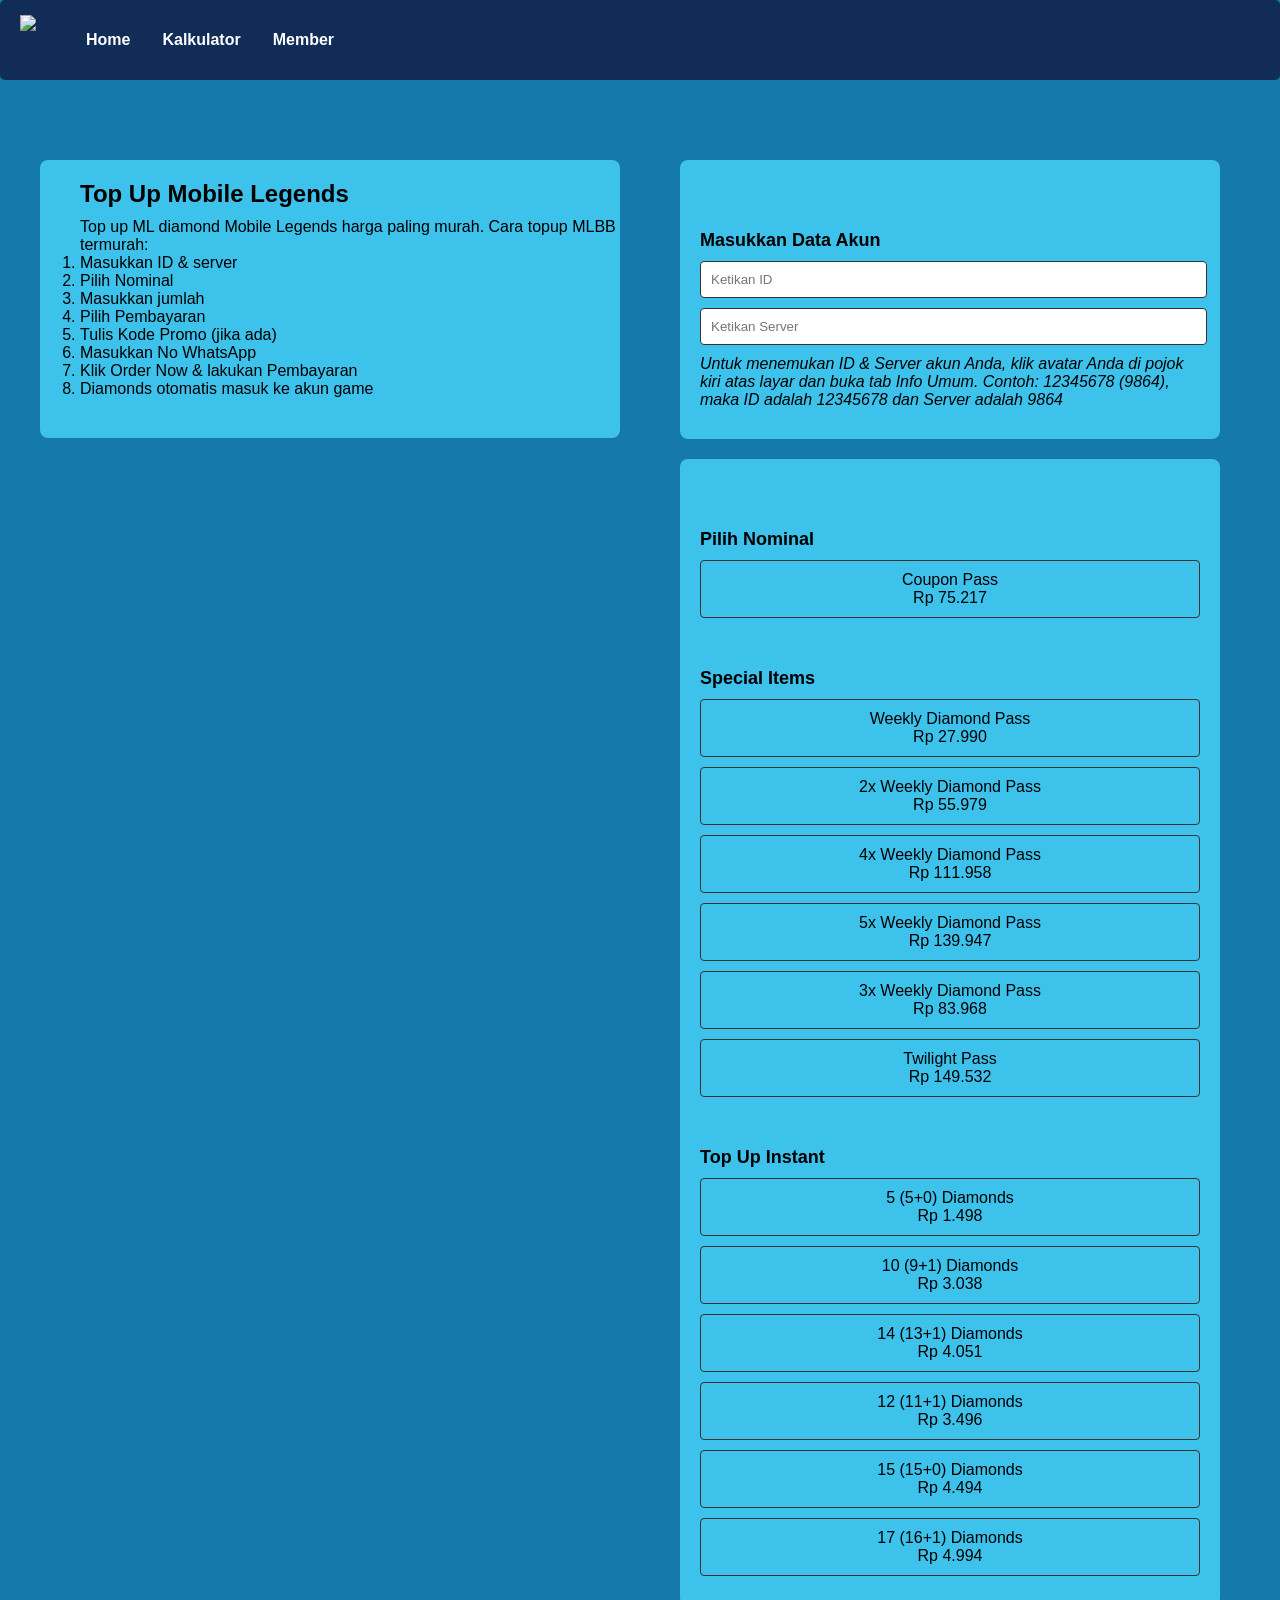
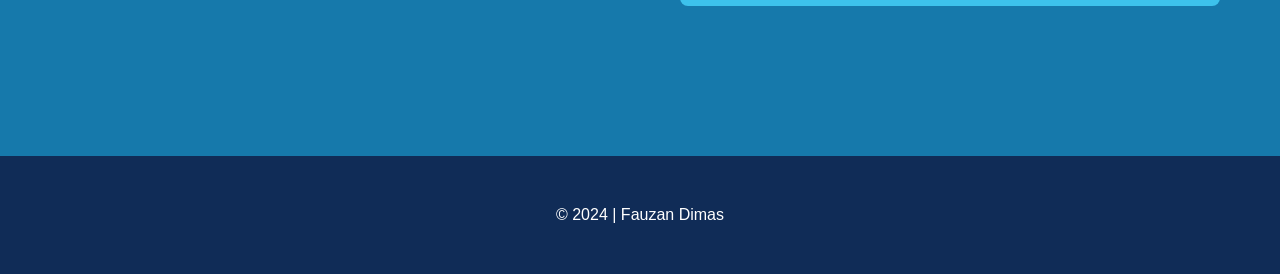
==== WebFauzan/hargadiamond.html @ caa55f31 "Add files via upload" ====
<!DOCTYPE html>
<html lang="en">
<head>
    <meta charset="UTF-8">
    <meta name="viewport" content="width=device-width, initial-scale=1.0">
    <title>List Harga Diamond</title>
    <link rel="stylesheet" href="style.css">
    <link rel="stylesheet" href="harga.css">
</head>
<body>
    <nav>
        <div class="wrapper">
            <div class="logo"><img src="https://www.transparentpng.com/download/diamond/O3UOts-diamond-best-png.png"></div>
            <div class="menu">
                <ul>
                    <li><a href="home.html" class="tbl-biru">Home</a></li>
                    <li><a href="kalkulator.html" class="tbl-biru">Kalkulator</a></li>
                    <li><a href="member.php" class="tbl-biru">Member</a></li>
                </ul>
            </div>
        </div>
    </nav>
    <div class="container">
        <div class="left-side">
            <h1>Top Up Mobile Legends</h1>
            <div class="description">
                <p>Top up ML diamond Mobile Legends harga paling murah. Cara topup MLBB termurah:</p>
                <ol>
                    <li>Masukkan ID & server</li>
                    <li>Pilih Nominal</li>
                    <li>Masukkan jumlah</li>
                    <li>Pilih Pembayaran</li>
                    <li>Tulis Kode Promo (jika ada)</li>
                    <li>Masukkan No WhatsApp</li>
                    <li>Klik Order Now & lakukan Pembayaran</li>
                    <li>Diamonds otomatis masuk ke akun game</li>
                </ol>
            </div>
        </div>
        <div class="right-side">
            <div class="data-akun">
                <h2>Masukkan Data Akun</h2>
                <input type="text" placeholder="Ketikan ID" name="ID">
                <input type="text" placeholder="Ketikan Server" name="server">
                <p>Untuk menemukan ID & Server akun Anda, klik avatar Anda di pojok kiri atas layar dan buka tab Info Umum. Contoh: 12345678 (9864), maka ID adalah 12345678 dan Server adalah 9864</p>
            </div>
            <div class="nominal">
                <h2>Pilih Nominal</h2>
                <div class="item">
                    <div class="title">Coupon Pass</div>
                    <div class="price">Rp 75.217</div>
                </div>
                <h2>Special Items</h2>
                <div class="item">
                    <div class="title">Weekly Diamond Pass</div>
                    <div class="price">Rp 27.990</div>                    
                </div>
                <div class="item">
                    <div class="title">2x Weekly Diamond Pass</div>
                    <div class="price">Rp 55.979</div>                    
                </div>
                <div class="item">
                    <div class="title">4x Weekly Diamond Pass</div>
                    <div class="price">Rp 111.958</div>                    
                </div>
                <div class="item">
                    <div class="title">5x Weekly Diamond Pass</div>
                    <div class="price">Rp 139.947</div>                    
                </div>
                <div class="item">
                    <div class="title">3x Weekly Diamond Pass</div>
                    <div class="price">Rp 83.968</div>                    
                </div>
                <div class="item">
                    <div class="title">Twilight Pass</div>
                    <div class="price">Rp 149.532</div>                    
                </div>
                <h2>Top Up Instant</h2>
                <div class="item">
                    <div class="title">5 (5+0) Diamonds</div>
                    <div class="price">Rp 1.498</div>                    
                </div>
                <div class="item">
                    <div class="title">10 (9+1) Diamonds</div>
                    <div class="price">Rp 3.038</div>                    
                </div>
                <div class="item">
                    <div class="title">14 (13+1) Diamonds</div>
                    <div class="price">Rp 4.051</div>                    
                </div>
                <div class="item">
                    <div class="title">12 (11+1) Diamonds</div>
                    <div class="price">Rp 3.496</div>
                </div>
                <div class="item">
                    <div class="title">15 (15+0) Diamonds</div>
                    <div class="price">Rp 4.494</div>                    
                </div>
                <div class="item">
                    <div class="title">17 (16+1) Diamonds</div>
                    <div class="price">Rp 4.994</div>
                </div>
            </div>
        </div>
    </div>
    <footer>
        <div class="footer">
            <p>© 2024 | Fauzan Dimas</p>
        </div>
    </footer>
</body>
</html>
---- WebFauzan/style.css ----
* {
    text-decoration: none;
    margin: 0px;
    padding: 0px;
}

body {
    margin: 0px;
    padding: 0px;
    font-family: 'Open Sans', sans-serif;
    background-color: #1679AB;
}

.wrapper {
    width: 100%;
    margin: auto;
    position: relative;
}

.logo img{
    float: left;
    width: 50px;
    margin-top: 15px;
    margin-bottom: 15px;
    margin-left: 20px;
}

.menu {
    float: center;
}

nav {
    width: 100%;
    margin: auto;
    display: flex;
    line-height: 80px;
    position: sticky;
    position: -webkit-sticky;
    top: 0;
    background: #102C57;
    border-radius: 5px;
    margin-bottom: 50px;
}
nav ul {
    list-style-type: none;
    margin: 0;
    padding: 0;
    overflow: hidden;
}

nav ul li {
    float: left;
}

nav ul li a {
    color: white;
    font-weight: bold;
    text-align: center;
    padding: 0px 16px 0px 16px;
    text-decoration: none;
}

h2{
    margin-top: 50px;
}

a.tbl-biru:hover{
    background-color: #1679AB;
    border-radius: 20px;
    padding-top: 10px;
    padding-bottom: 10px;
}

.footer {
    margin-top: 100px;
    width: 100%;
    padding-top: 50px;
    background-color: #102C57;
    padding-bottom: 50px;
}

.footer p {
    color: white;
    text-align: center;
}
---- WebFauzan/harga.css ----
.container {
    display: flex;
    justify-content: space-between;
    padding: 10px 40px 10px 40px;
}

.left-side {
    width: 45%;
    padding: 20px 0px 20px 40px;
    background-color: #3DC2EC;
    border-radius: 8px;
    height: fit-content;
    margin-top: 20px;
}

.right-side {
    width: 45%;
    padding: 20px;
}

h1 {
    font-size: 24px;
    margin-bottom: 10px;
}

.description {
    margin-bottom: 20px;
}

.data-akun {
    background-color: #3DC2EC;
    padding: 20px;
    border-radius: 8px;
    margin-bottom: 20px;
}

.data-akun h2 {
    font-size: 18px;
    margin-bottom: 10px;
}

.data-akun input {
    width: 97%;
    padding: 10px;
    border: 1px solid #333;
    border-radius: 4px;
    margin-bottom: 10px;
}

.data-akun p {
    margin-bottom: 10px;
    font-style: italic;
}

.nominal {
    background-color: #3DC2EC;
    padding: 20px;
    border-radius: 8px;
    margin-bottom: 20px;
}

.nominal h2 {
    font-size: 18px;
    margin-bottom: 10px;
}

.nominal .item {
    display: flex;
    flex-direction: column;
    align-items: center;
    margin-bottom: 10px;
    padding: 10px;
    border: 1px solid #333;
    border-radius: 4px;
}

.nominal .item:hover{
    background-color:aliceblue;
    color: #181818;
}

.nominal .item .title {
    font-size: 16px;
}

.nominal .item .price {
    font-size: 16px;
}
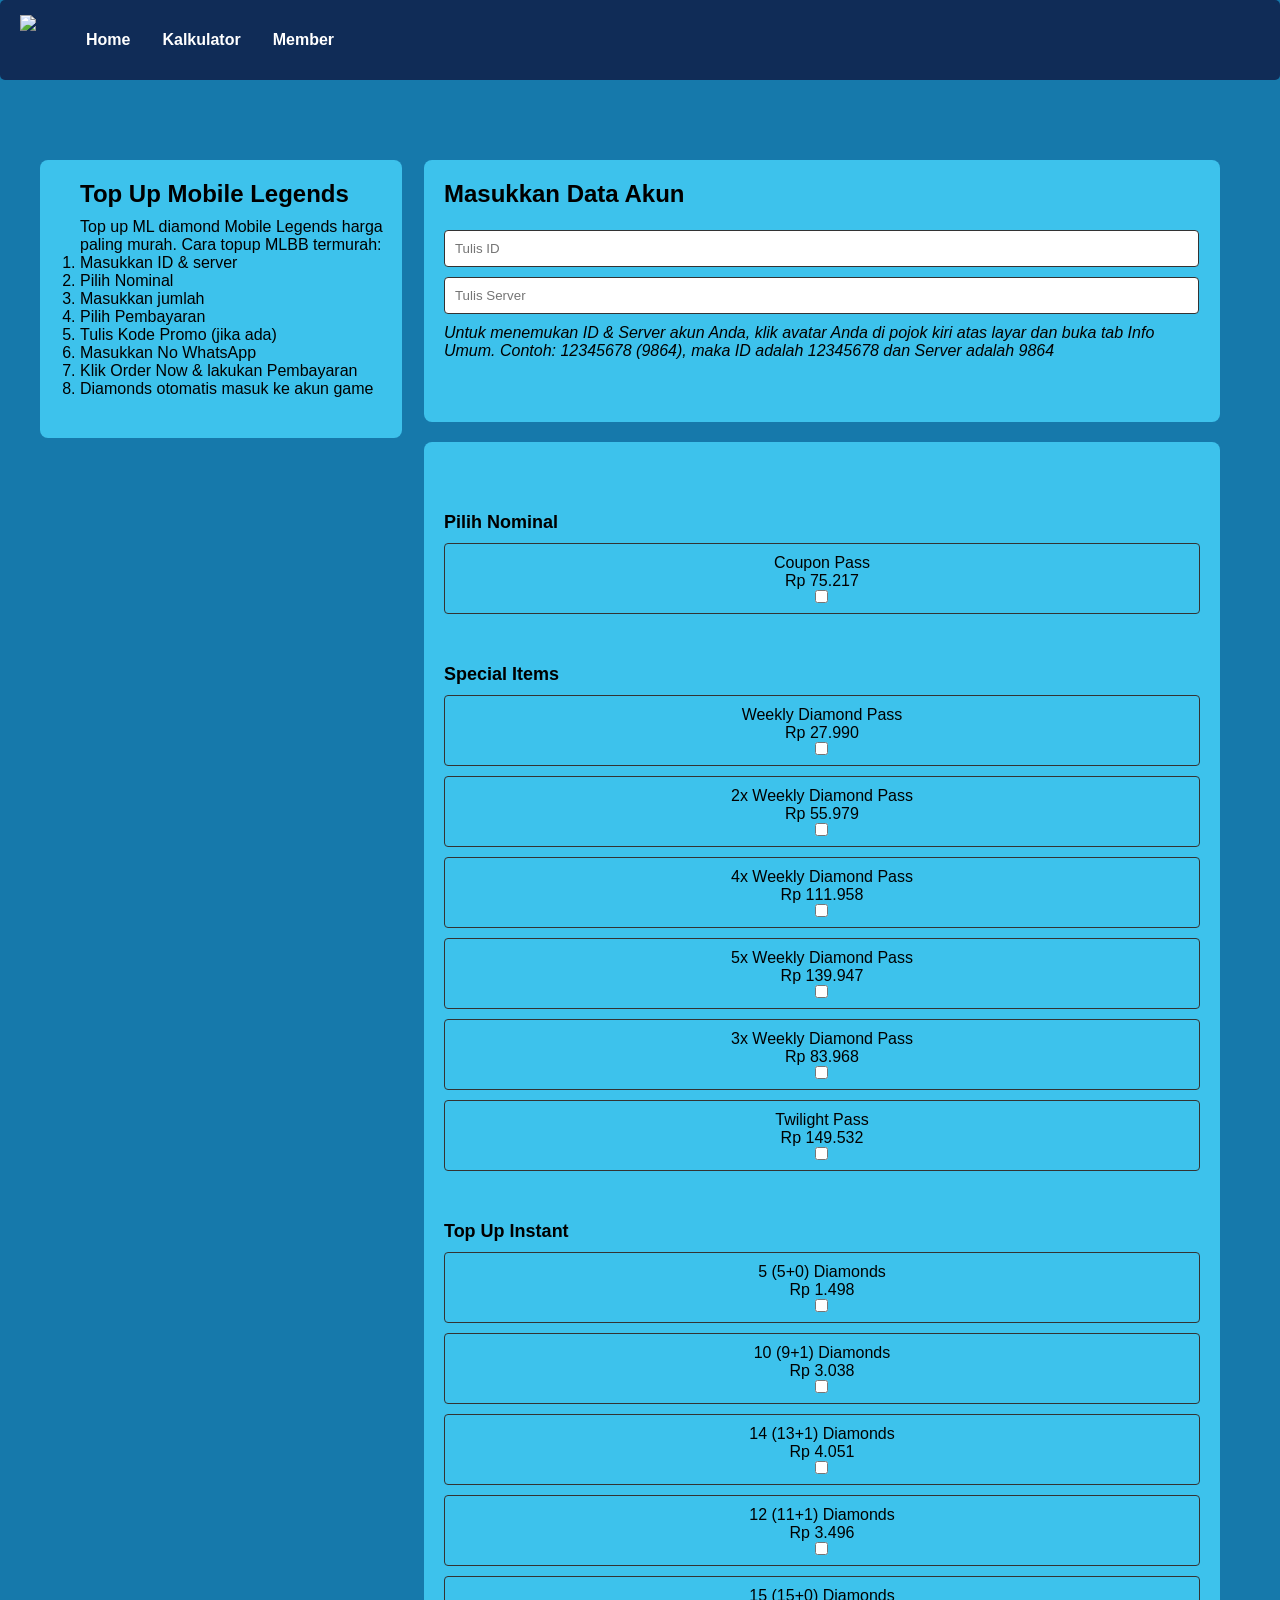
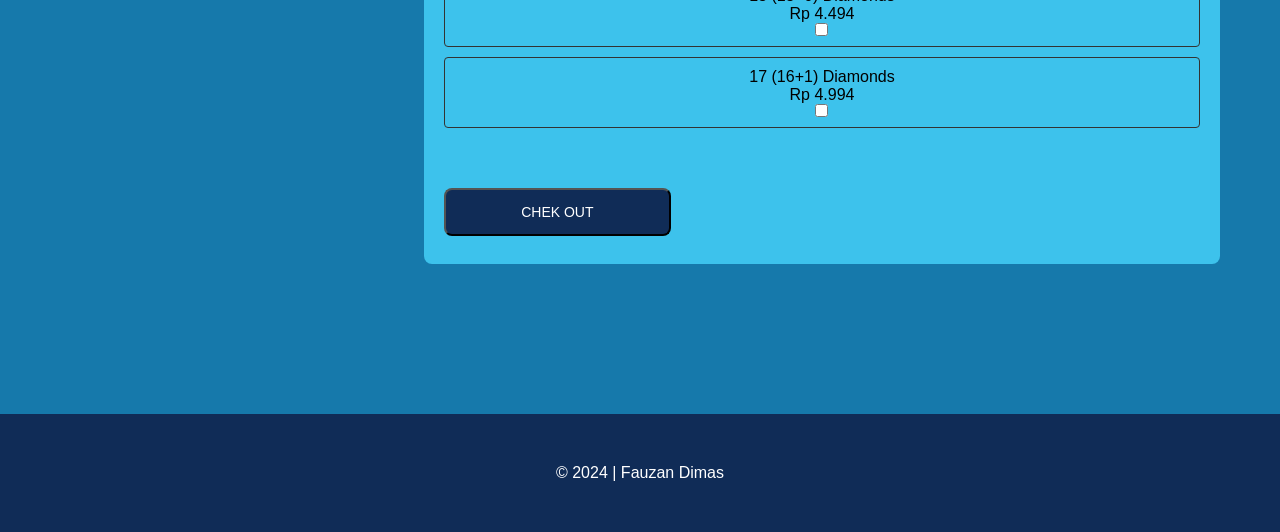
==== commit b5f85e0b: "Add files via upload" ====
--- a/WebFauzan/hargadiamond.html
+++ b/WebFauzan/hargadiamond.html
@@ -5,7 +5,26 @@
     <meta name="viewport" content="width=device-width, initial-scale=1.0">
     <title>List Harga Diamond</title>
     <link rel="stylesheet" href="style.css">
-    <link rel="stylesheet" href="harga.css">
+    <script type="text/javaxsript"  src="hitungharga.js"></script>
+    <link rel="stylesheet"  href="harga.css">
+    <style>
+        .submit {
+            width: 30%;
+            padding: 12px 20px 12px 20px;
+            background-color: #102C57;
+            margin-top: 50px;
+            margin-bottom: 8px;
+            color: #ffffff;
+            font-size: 14px;
+            line-height: 20px;
+            font-weight: 400;
+            border-radius: 8px;
+            text-transform: uppercase;
+        }
+        .submit:hover{
+            background-color: #410505;
+        }
+    </style>
 </head>
 <body>
     <nav>
@@ -37,71 +56,97 @@
                 </ol>
             </div>
         </div>
-        <div class="right-side">
-            <div class="data-akun">
-                <h2>Masukkan Data Akun</h2>
-                <input type="text" placeholder="Ketikan ID" name="ID">
-                <input type="text" placeholder="Ketikan Server" name="server">
-                <p>Untuk menemukan ID & Server akun Anda, klik avatar Anda di pojok kiri atas layar dan buka tab Info Umum. Contoh: 12345678 (9864), maka ID adalah 12345678 dan Server adalah 9864</p>
+        <form action="hasil.php" method="POST">
+            <div class="right-side">
+                <div class="data-akun">
+                        <h1 style="height: 40px;">Masukkan Data Akun</h1>
+                        <input type="number" placeholder="Tulis ID" name="ID" id="ID">
+                        <input type="number" placeholder="Tulis Server" name="server" id="server">
+                        <p>Untuk menemukan ID & Server akun Anda, klik avatar Anda di pojok kiri atas layar dan buka tab Info Umum. Contoh: 12345678 (9864), maka ID adalah 12345678 dan Server adalah 9864</p>
+                </div>
+                <form method="POST">
+                <div class="nominal">
+                    <div class="bungkus-2">
+                        <div class="atas">
+                            <h2>Pilih Nominal</h2>
+                            <div class="item">
+                                <div class="title">Coupon Pass</div>
+                                <div class="price">Rp 75.217</div>
+                                <input type="checkbox" id="item1" name="topup_items[]" value="item1">
+                        </div>
+                    </div>
+                    <h2>Special Items</h2>
+                    <div class="tengah">
+                        <div class="item">
+                            <div class="title">Weekly Diamond Pass</div>
+                            <div class="price">Rp 27.990</div>
+                            <input type="checkbox" id="item2" name="topup_items[]" value="item2">                    
+                        </div>
+                        <div class="item">
+                            <div class="title">2x Weekly Diamond Pass</div>
+                            <div class="price">Rp 55.979</div>       
+                            <input type="checkbox" id="item3" name="topup_items[]" value="item3">             
+                        </div>
+                        <div class="item">
+                            <div class="title">4x Weekly Diamond Pass</div>
+                            <div class="price">Rp 111.958</div>
+                            <input type="checkbox" id="item4" name="topup_items[]" value="item4">                    
+                        </div>
+                        <div class="item">
+                            <div class="title">5x Weekly Diamond Pass</div>
+                            <div class="price">Rp 139.947</div>
+                            <input type="checkbox" id="item5" name="topup_items[]" value="item5">                    
+                        </div>
+                        <div class="item">
+                            <div class="title">3x Weekly Diamond Pass</div>
+                            <div class="price">Rp 83.968</div>
+                            <input type="checkbox" id="item6" name="topup_items[]" value="item6">                    
+                        </div>
+                        <div class="item">
+                            <div class="title">Twilight Pass</div>
+                            <div class="price">Rp 149.532</div>
+                            <input type="checkbox" id="item7" name="topup_items[]" value="item7">                    
+                        </div>
+                    </div>
+                    <h2>Top Up Instant</h2>
+                    <div class="bawah">
+                        <div class="item">
+                            <div class="title">5 (5+0) Diamonds</div>
+                            <div class="price">Rp 1.498</div>
+                            <input type="checkbox" id="item8" name="topup_items[]" value="item8">                    
+                        </div>
+                        <div class="item">
+                            <div class="title">10 (9+1) Diamonds</div>
+                            <div class="price">Rp 3.038</div>
+                            <input type="checkbox" id="item9" name="topup_items[]" value="item9">                    
+                        </div>
+                        <div class="item">
+                            <div class="title">14 (13+1) Diamonds</div>
+                            <div class="price">Rp 4.051</div>
+                            <input type="checkbox" id="item10" name="topup_items[]" value="item10">                    
+                        </div>
+                        <div class="item">
+                            <div class="title">12 (11+1) Diamonds</div>
+                            <div class="price">Rp 3.496</div>
+                            <input type="checkbox" id="item11" name="topup_items[]" value="item11">
+                        </div>
+                        <div class="item">
+                            <div class="title">15 (15+0) Diamonds</div>
+                            <div class="price">Rp 4.494</div>
+                            <input type="checkbox" id="item12" name="topup_items[]" value="item12">                    
+                        </div>
+                        <div class="item">
+                            <div class="title">17 (16+1) Diamonds</div>
+                            <div class="price">Rp 4.994</div>
+                            <input type="checkbox" id="item13" name="topup_items[]" value="item13">
+                        </div>
+                    </div>
+                    <button type="submit" class="submit" value="Check Out" onclick="calculateTotalPrice()">chek out</button>
+                    </div>
+                </div>
+                </form>
             </div>
-            <div class="nominal">
-                <h2>Pilih Nominal</h2>
-                <div class="item">
-                    <div class="title">Coupon Pass</div>
-                    <div class="price">Rp 75.217</div>
-                </div>
-                <h2>Special Items</h2>
-                <div class="item">
-                    <div class="title">Weekly Diamond Pass</div>
-                    <div class="price">Rp 27.990</div>                    
-                </div>
-                <div class="item">
-                    <div class="title">2x Weekly Diamond Pass</div>
-                    <div class="price">Rp 55.979</div>                    
-                </div>
-                <div class="item">
-                    <div class="title">4x Weekly Diamond Pass</div>
-                    <div class="price">Rp 111.958</div>                    
-                </div>
-                <div class="item">
-                    <div class="title">5x Weekly Diamond Pass</div>
-                    <div class="price">Rp 139.947</div>                    
-                </div>
-                <div class="item">
-                    <div class="title">3x Weekly Diamond Pass</div>
-                    <div class="price">Rp 83.968</div>                    
-                </div>
-                <div class="item">
-                    <div class="title">Twilight Pass</div>
-                    <div class="price">Rp 149.532</div>                    
-                </div>
-                <h2>Top Up Instant</h2>
-                <div class="item">
-                    <div class="title">5 (5+0) Diamonds</div>
-                    <div class="price">Rp 1.498</div>                    
-                </div>
-                <div class="item">
-                    <div class="title">10 (9+1) Diamonds</div>
-                    <div class="price">Rp 3.038</div>                    
-                </div>
-                <div class="item">
-                    <div class="title">14 (13+1) Diamonds</div>
-                    <div class="price">Rp 4.051</div>                    
-                </div>
-                <div class="item">
-                    <div class="title">12 (11+1) Diamonds</div>
-                    <div class="price">Rp 3.496</div>
-                </div>
-                <div class="item">
-                    <div class="title">15 (15+0) Diamonds</div>
-                    <div class="price">Rp 4.494</div>                    
-                </div>
-                <div class="item">
-                    <div class="title">17 (16+1) Diamonds</div>
-                    <div class="price">Rp 4.994</div>
-                </div>
-            </div>
-        </div>
+        </form>
     </div>
     <footer>
         <div class="footer">
--- a/WebFauzan/harga.css
+++ b/WebFauzan/harga.css
@@ -1,6 +1,6 @@
 .container {
     display: flex;
-    justify-content: space-between;
+    justify-content: center;
     padding: 10px 40px 10px 40px;
 }
 
@@ -14,8 +14,9 @@
 }
 
 .right-side {
-    width: 45%;
+    width: 95%;
     padding: 20px;
+    float: right;
 }
 
 h1 {
@@ -30,6 +31,7 @@
 .data-akun {
     background-color: #3DC2EC;
     padding: 20px;
+    padding-bottom: 52px;
     border-radius: 8px;
     margin-bottom: 20px;
 }
